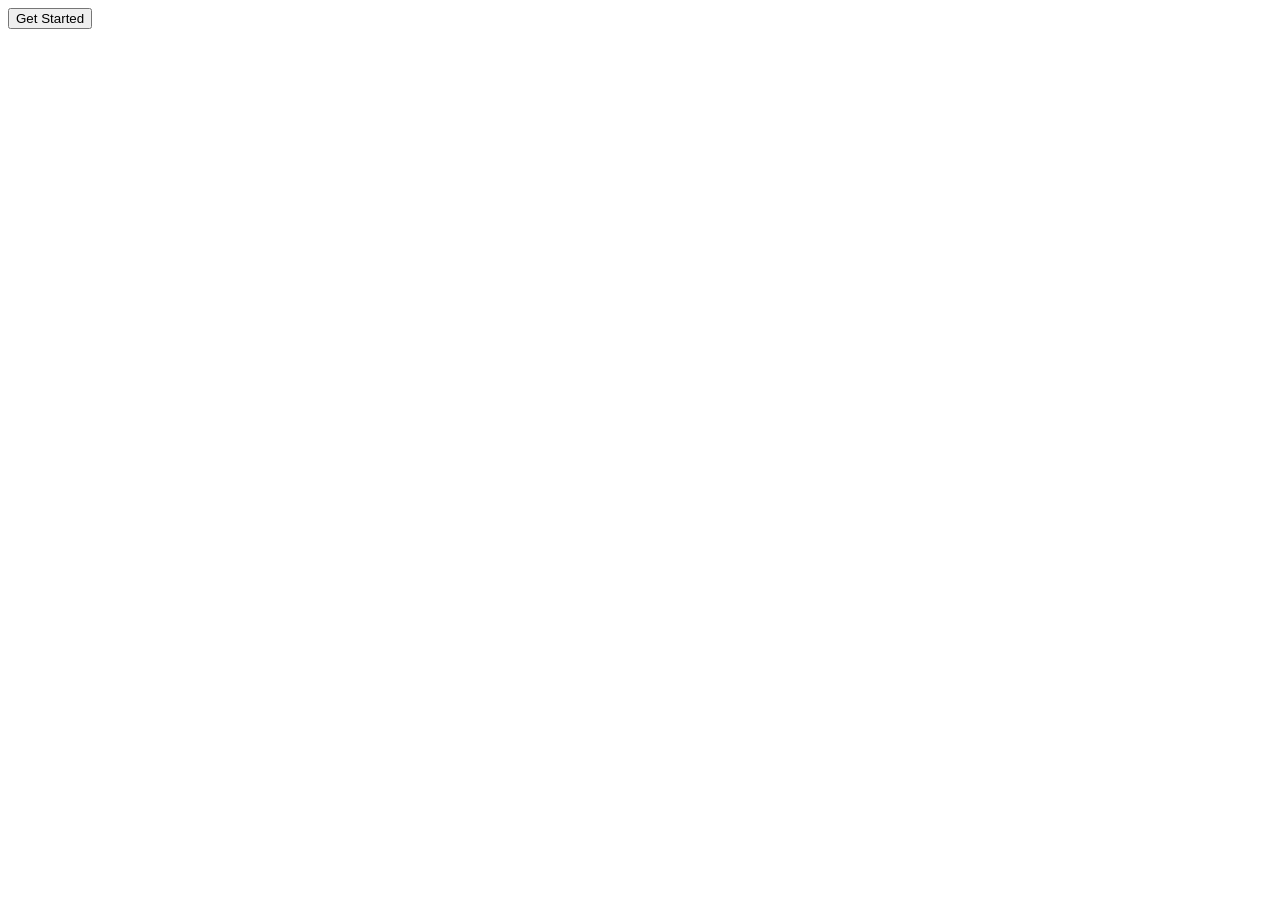
==== Button/index.html @ 34311d02 "Button html" ====
<!DOCTYPE html>
<html lang="en">
<head>
    <meta charset="UTF-8">
    <meta name="viewport" content="width=device-width, initial-scale=1.0">
    <title>Button</title>
</head>
<body>
    <button class="animated-btn">Get Started</button>

</body>
</html>
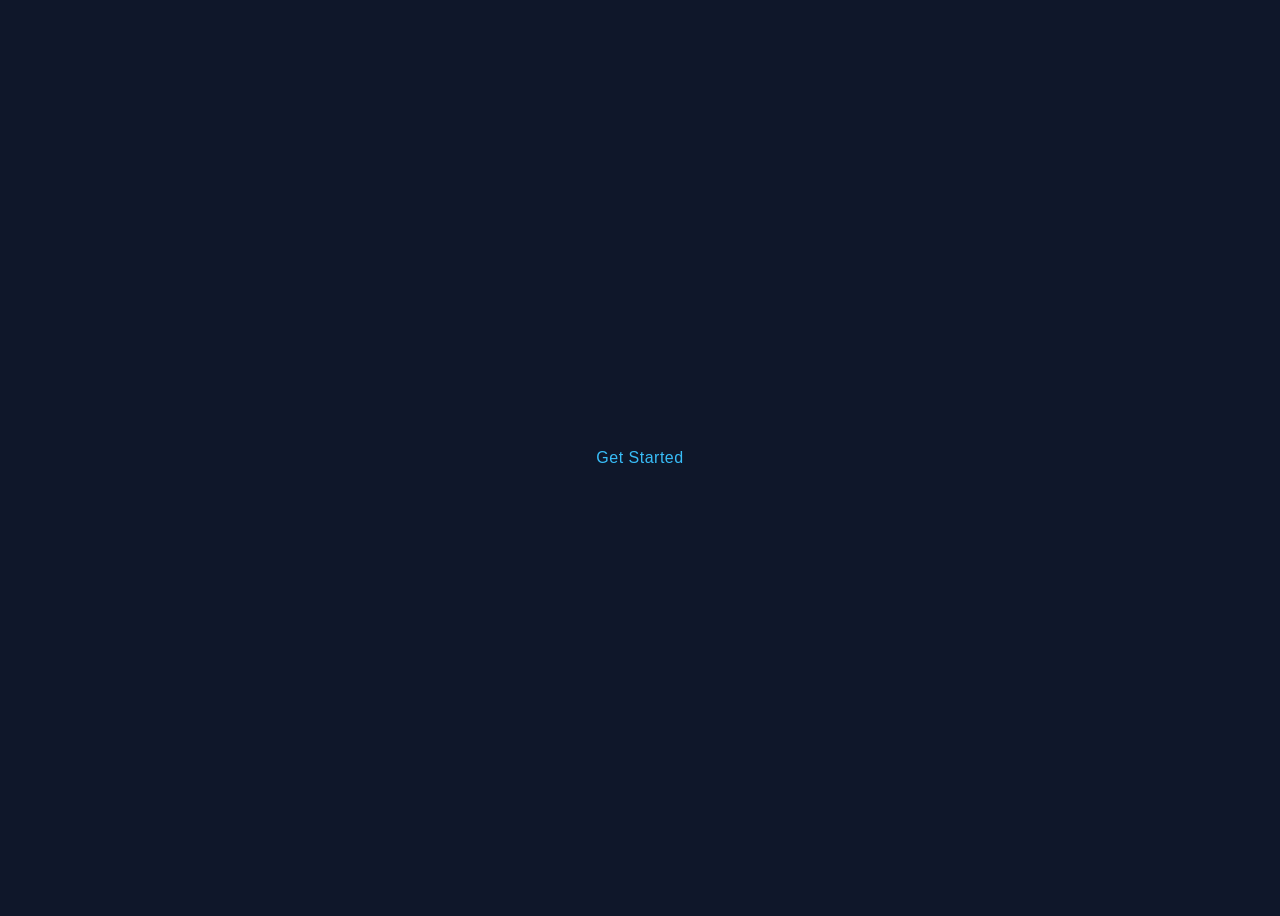
==== commit 45e247d3: "button" ====
--- a/Button/index.html
+++ b/Button/index.html
@@ -4,6 +4,7 @@
     <meta charset="UTF-8">
     <meta name="viewport" content="width=device-width, initial-scale=1.0">
     <title>Button</title>
+    <link rel="stylesheet" href="style.css">
 </head>
 <body>
     <button class="animated-btn">Get Started</button>
--- a/Button/style.css
+++ b/Button/style.css
@@ -0,0 +1,54 @@
+body {
+  background: #0f172a;
+  display: flex;
+  justify-content: center;
+  align-items: center;
+  height: 100vh;
+  font-family: 'Inter', sans-serif;
+}
+
+.animated-btn {
+  position: relative;
+  padding: 14px 36px;
+  background: transparent;
+  color: #38bdf8;
+  font-size: 16px;
+  font-weight: 500;
+  border: none;
+  cursor: pointer;
+  letter-spacing: 0.5px;
+}
+
+.animated-btn::before,
+.animated-btn::after {
+  content: "";
+  position: absolute;
+  width: 0;
+  height: 0;
+  border: 2px solid transparent;
+  transition: all 0.4s ease;
+}
+
+.animated-btn::before {
+  top: 0;
+  left: 0;
+}
+
+.animated-btn::after {
+  bottom: 0;
+  right: 0;
+}
+
+.animated-btn:hover::before {
+  width: 100%;
+  height: 100%;
+  border-top-color: #38bdf8;
+  border-right-color: #38bdf8;
+}
+
+.animated-btn:hover::after {
+  width: 100%;
+  height: 100%;
+  border-bottom-color: #38bdf8;
+  border-left-color: #38bdf8;
+}
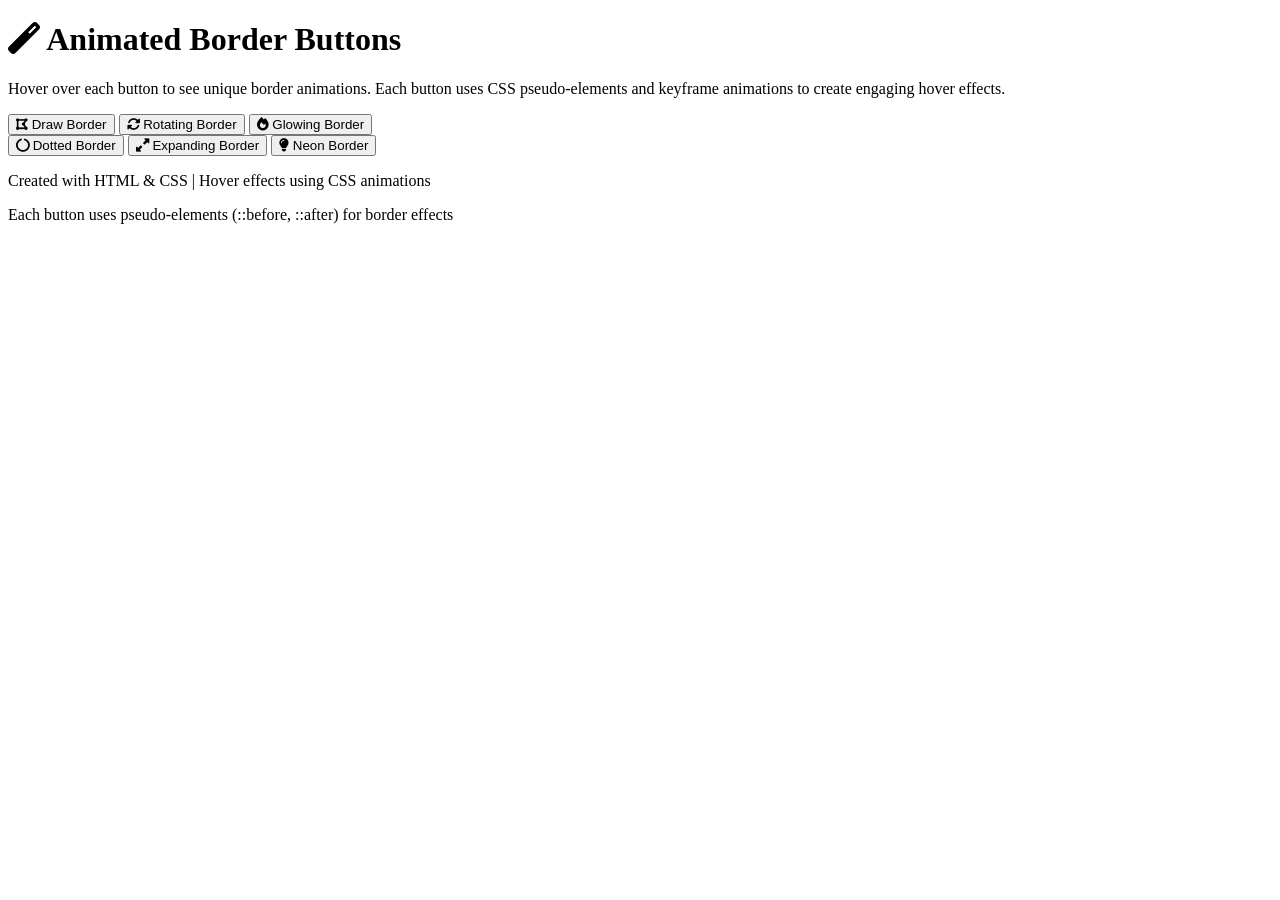
==== commit ae116e95: "updated version" ====
--- a/Button/index.html
+++ b/Button/index.html
@@ -1,13 +1,64 @@
 <!DOCTYPE html>
 <html lang="en">
+
 <head>
     <meta charset="UTF-8">
     <meta name="viewport" content="width=device-width, initial-scale=1.0">
-    <title>Button</title>
-    <link rel="stylesheet" href="style.css">
+    <title>Animated Border Button</title>
+    <link rel="stylesheet" href="https://cdnjs.cloudflare.com/ajax/libs/font-awesome/6.4.0/css/all.min.css">
+    <link rel="stylesheet" href="styles.css">
+    <script src="script.js"></script>
+
 </head>
+
 <body>
-    <button class="animated-btn">Get Started</button>
+    <div class="container">
+        <h1><i class="fas fa-magic"></i> Animated Border Buttons</h1>
+        <p class="subtitle">Hover over each button to see unique border animations. Each button uses CSS pseudo-elements
+            and keyframe animations to create engaging hover effects.</p>
+
+        <div class="buttons-container">
+            <div class="button-row">
+                <button class="btn btn-1">
+                    <i class="fas fa-draw-polygon"></i>
+                    <span>Draw Border</span>
+                </button>
+
+                <button class="btn btn-2">
+                    <i class="fas fa-sync-alt"></i>
+                    <span>Rotating Border</span>
+                </button>
+
+                <button class="btn btn-3">
+                    <i class="fas fa-fire"></i>
+                    <span>Glowing Border</span>
+                </button>
+            </div>
+
+            <div class="button-row">
+                <button class="btn btn-4">
+                    <i class="fas fa-circle-notch"></i>
+                    <span>Dotted Border</span>
+                </button>
+
+                <button class="btn btn-5">
+                    <i class="fas fa-expand-alt"></i>
+                    <span>Expanding Border</span>
+                </button>
+
+                <button class="btn btn-6">
+                    <i class="fas fa-lightbulb"></i>
+                    <span>Neon Border</span>
+                </button>
+            </div>
+        </div>
+
+        <div class="footer">
+            <p>Created with HTML & CSS | Hover effects using CSS animations</p>
+            <p>Each button uses pseudo-elements (::before, ::after) for border effects</p>
+        </div>
+    </div>
 
 </body>
+
 </html>
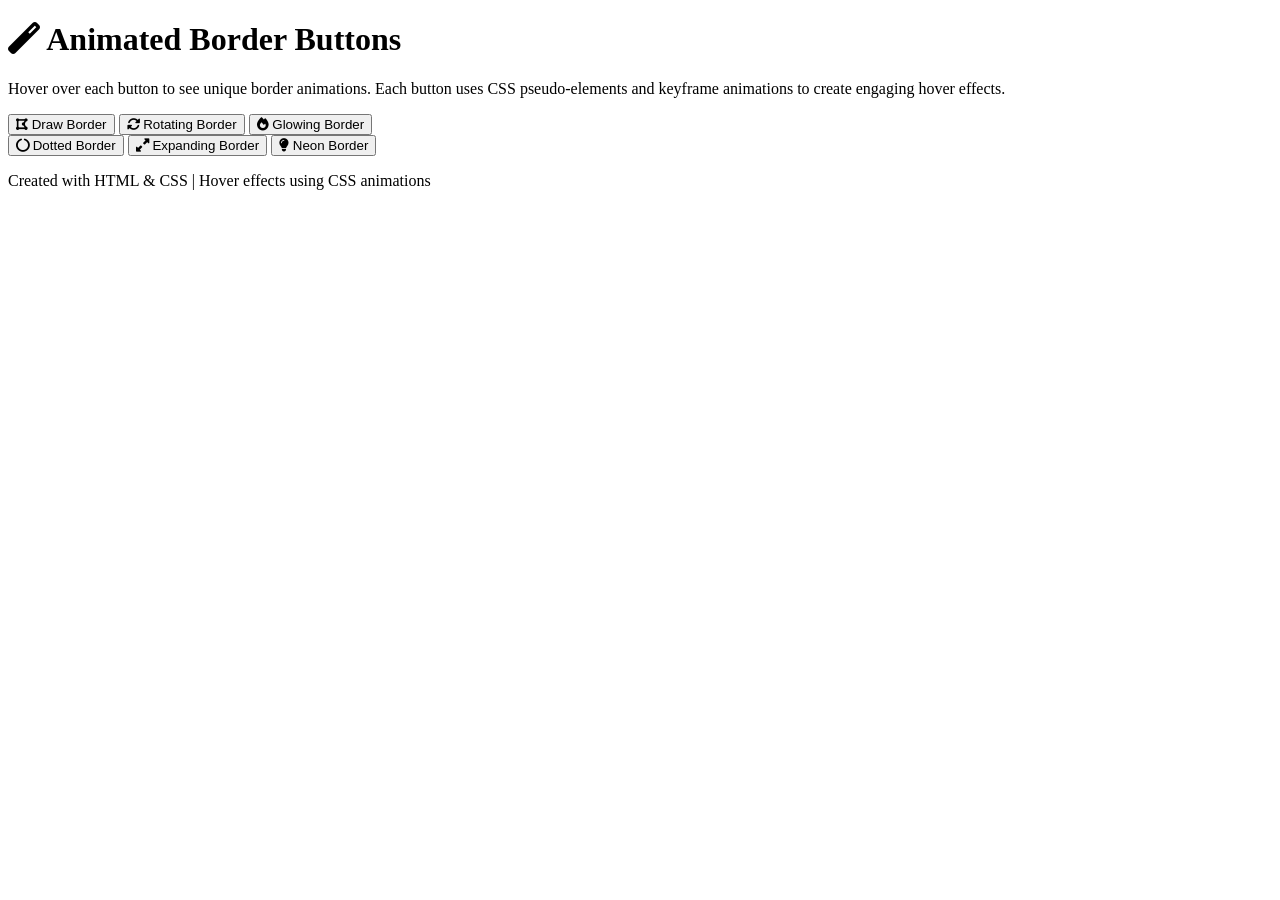
==== commit b7761356: "updated html" ====
--- a/Button/index.html
+++ b/Button/index.html
@@ -55,7 +55,7 @@
 
         <div class="footer">
             <p>Created with HTML & CSS | Hover effects using CSS animations</p>
-            <p>Each button uses pseudo-elements (::before, ::after) for border effects</p>
+            
         </div>
     </div>
 
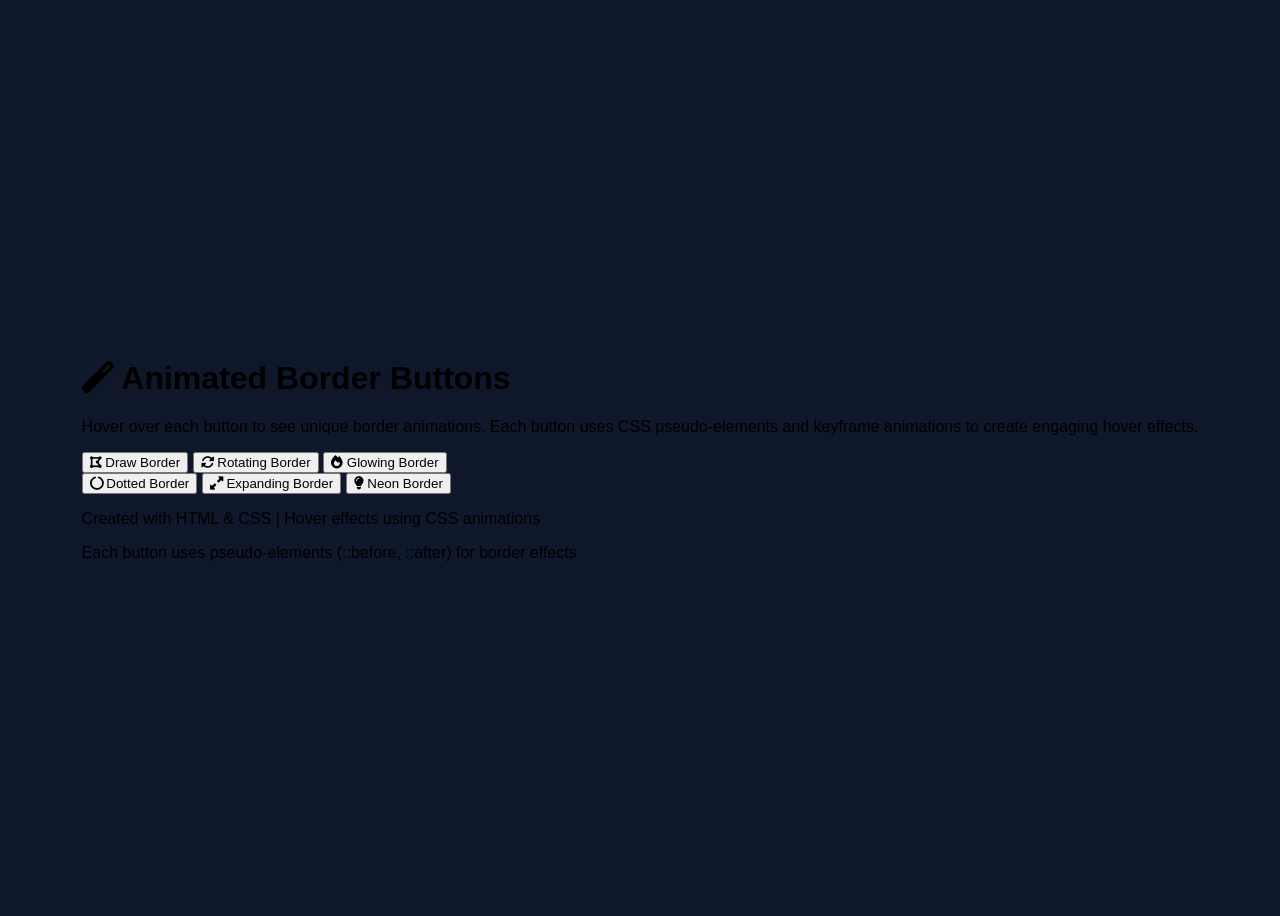
==== commit a77009a5: "updated html" ====
--- a/Button/index.html
+++ b/Button/index.html
@@ -1,64 +1,60 @@
 <!DOCTYPE html>
 <html lang="en">
-
 <head>
     <meta charset="UTF-8">
     <meta name="viewport" content="width=device-width, initial-scale=1.0">
     <title>Animated Border Button</title>
     <link rel="stylesheet" href="https://cdnjs.cloudflare.com/ajax/libs/font-awesome/6.4.0/css/all.min.css">
-    <link rel="stylesheet" href="styles.css">
-    <script src="script.js"></script>
-
+    <link rel="stylesheet" href="style.css" />
+    
 </head>
-
 <body>
     <div class="container">
         <h1><i class="fas fa-magic"></i> Animated Border Buttons</h1>
-        <p class="subtitle">Hover over each button to see unique border animations. Each button uses CSS pseudo-elements
-            and keyframe animations to create engaging hover effects.</p>
-
+        <p class="subtitle">Hover over each button to see unique border animations. Each button uses CSS pseudo-elements and keyframe animations to create engaging hover effects.</p>
+        
         <div class="buttons-container">
             <div class="button-row">
                 <button class="btn btn-1">
                     <i class="fas fa-draw-polygon"></i>
                     <span>Draw Border</span>
                 </button>
-
+                
                 <button class="btn btn-2">
                     <i class="fas fa-sync-alt"></i>
                     <span>Rotating Border</span>
                 </button>
-
+                
                 <button class="btn btn-3">
                     <i class="fas fa-fire"></i>
                     <span>Glowing Border</span>
                 </button>
             </div>
-
+            
             <div class="button-row">
                 <button class="btn btn-4">
                     <i class="fas fa-circle-notch"></i>
                     <span>Dotted Border</span>
                 </button>
-
+                
                 <button class="btn btn-5">
                     <i class="fas fa-expand-alt"></i>
                     <span>Expanding Border</span>
                 </button>
-
+                
                 <button class="btn btn-6">
                     <i class="fas fa-lightbulb"></i>
                     <span>Neon Border</span>
                 </button>
             </div>
         </div>
-
+        
         <div class="footer">
             <p>Created with HTML & CSS | Hover effects using CSS animations</p>
-            
+            <p>Each button uses pseudo-elements (::before, ::after) for border effects</p>
         </div>
     </div>
 
+<script src="script.js"></script>
 </body>
-
 </html>
--- a/Button/style.css
+++ b/Button/style.css
@@ -0,0 +1,54 @@
+body {
+  background: #0f172a;
+  display: flex;
+  justify-content: center;
+  align-items: center;
+  height: 100vh;
+  font-family: 'Inter', sans-serif;
+}
+
+.animated-btn {
+  position: relative;
+  padding: 14px 36px;
+  background: transparent;
+  color: #38bdf8;
+  font-size: 16px;
+  font-weight: 500;
+  border: none;
+  cursor: pointer;
+  letter-spacing: 0.5px;
+}
+
+.animated-btn::before,
+.animated-btn::after {
+  content: "";
+  position: absolute;
+  width: 0;
+  height: 0;
+  border: 2px solid transparent;
+  transition: all 0.4s ease;
+}
+
+.animated-btn::before {
+  top: 0;
+  left: 0;
+}
+
+.animated-btn::after {
+  bottom: 0;
+  right: 0;
+}
+
+.animated-btn:hover::before {
+  width: 100%;
+  height: 100%;
+  border-top-color: #38bdf8;
+  border-right-color: #38bdf8;
+}
+
+.animated-btn:hover::after {
+  width: 100%;
+  height: 100%;
+  border-bottom-color: #38bdf8;
+  border-left-color: #38bdf8;
+}
